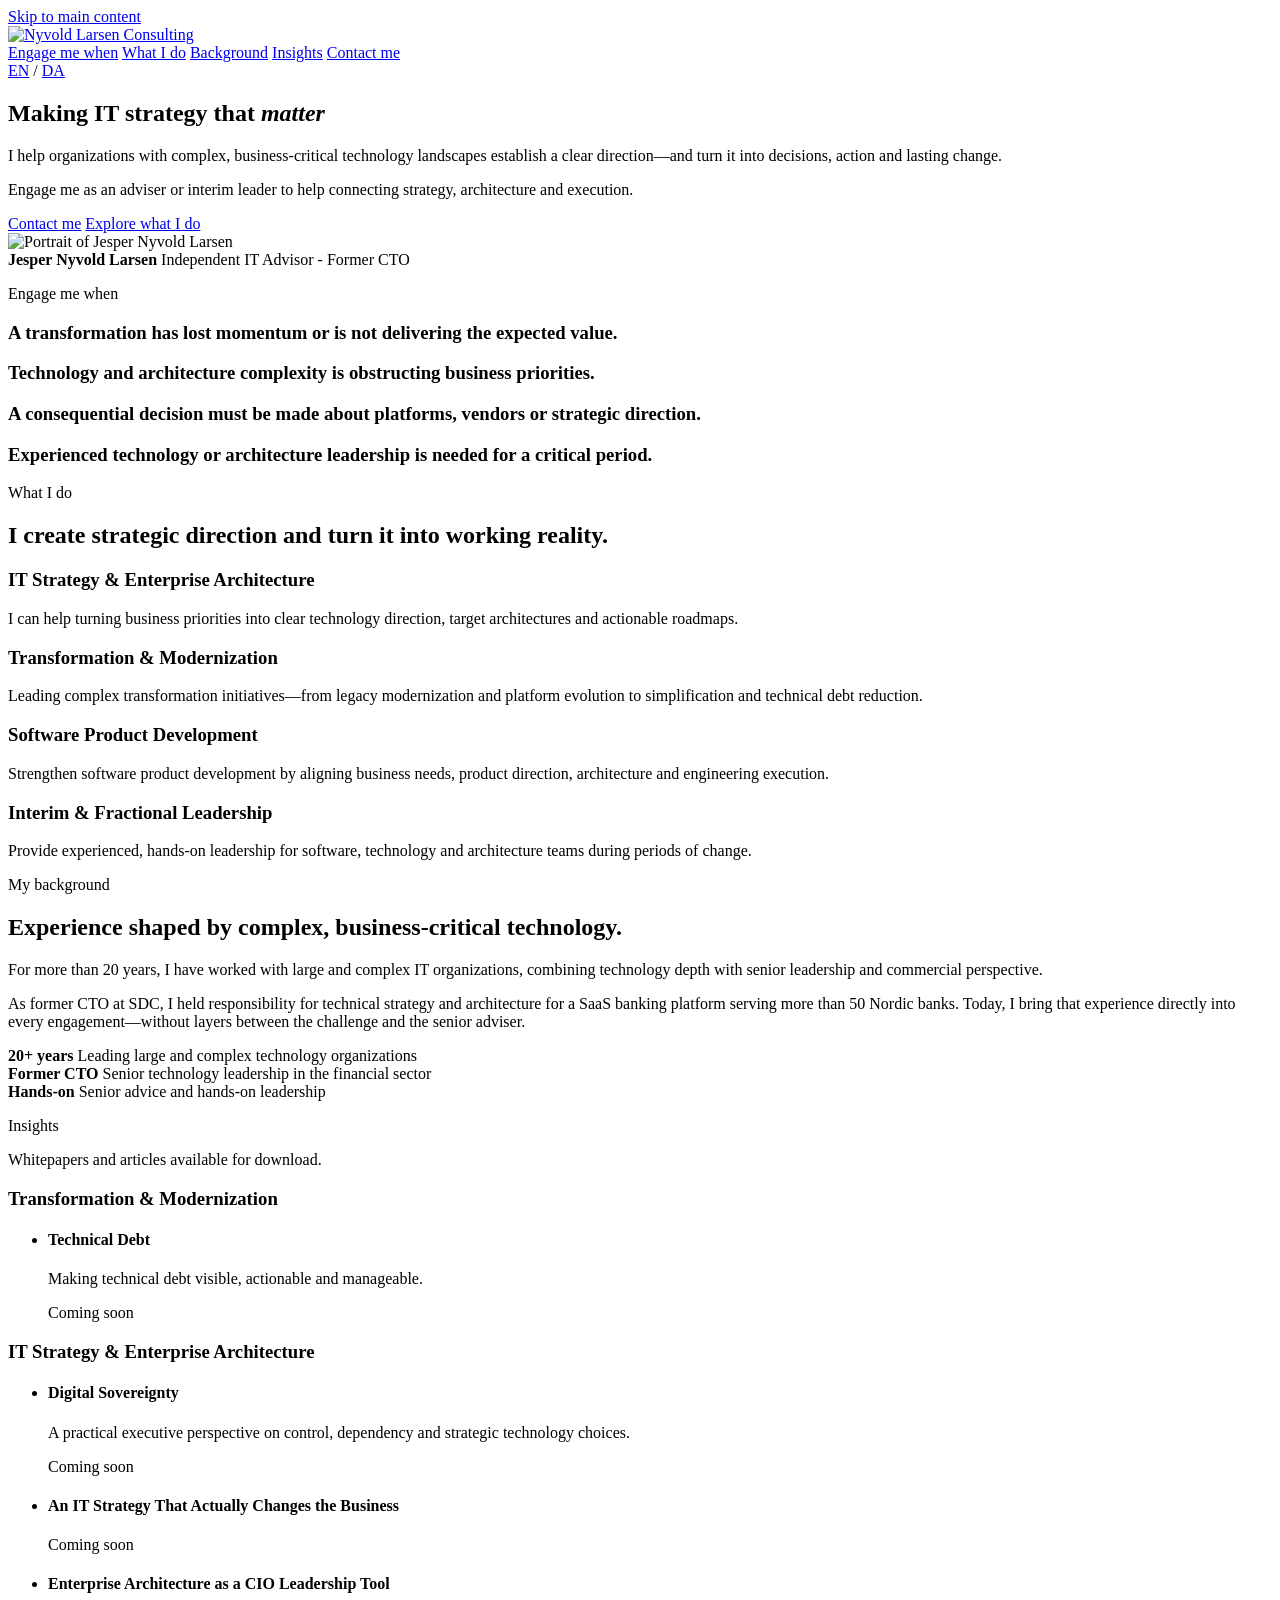
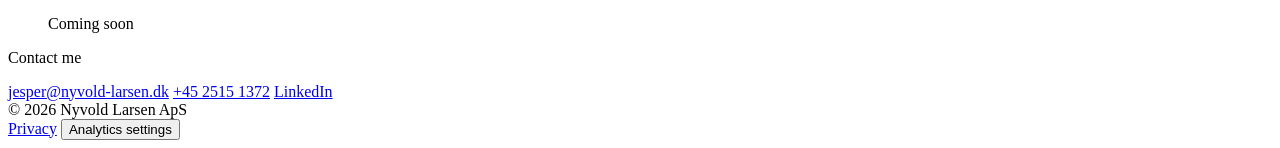
==== www/index.html @ a1b35573 "Build bilingual consulting homepage" ====
<!doctype html>
<html lang="en" data-ga-id="">
  <head>
    <meta charset="utf-8" />
    <meta name="viewport" content="width=device-width, initial-scale=1" />
    <title>Nyvold Larsen | Technology strategy and leadership</title>
    <meta name="description" content="Senior technology advisory and interim leadership for organizations with complex, business-critical technology landscapes." />
    <meta name="theme-color" content="#f3f0e9" />
    <link rel="canonical" href="https://nyvold-larsen.dk/" />
    <link rel="alternate" hreflang="en" href="https://nyvold-larsen.dk/" />
    <link rel="alternate" hreflang="da" href="https://nyvold-larsen.dk/da/" />
    <link rel="alternate" hreflang="x-default" href="https://nyvold-larsen.dk/" />
    <meta property="og:type" content="website" />
    <meta property="og:locale" content="en_GB" />
    <meta property="og:locale:alternate" content="da_DK" />
    <meta property="og:title" content="Making IT strategy that matter" />
    <meta property="og:description" content="Senior technology advisory that connects strategy, architecture and execution." />
    <meta property="og:url" content="https://nyvold-larsen.dk/" />
    <meta property="og:site_name" content="Nyvold Larsen Consulting" />
    <link rel="stylesheet" href="/css/site.css?v=20260809-1" />
    <link rel="stylesheet" href="/css/revisions.css?v=20260802-1" />
    <script defer src="/js/analytics.js"></script>
    <script defer src="/js/consent.js"></script>
  </head>
  <body>
    <a class="skip-link" href="#main">Skip to main content</a>

    <header class="site-header">
      <div class="container header-inner">
        <a class="brand" href="/" aria-label="Nyvold Larsen Consulting, home">
          <img src="/images/nyvold-larsen-logo.jpg" width="760" height="144" alt="Nyvold Larsen Consulting" />
        </a>
        <nav class="site-nav" aria-label="Main navigation">
          <a class="nav-link" href="#engage-title">Engage me when</a>
          <a class="nav-link" href="#services-label">What I do</a>
          <a class="nav-link" href="#background-label">Background</a>
          <a class="nav-link" href="#insights-title">Insights</a>
          <a class="nav-link" href="#contact-title">Contact me</a>
          <div class="language-switch" aria-label="Language selection">
            <a href="/" lang="en" aria-current="page" aria-label="English, current language" data-language="en">EN</a>
            <span aria-hidden="true">/</span>
            <a href="/da/" lang="da" hreflang="da" aria-label="Skift til dansk" data-language="da">DA</a>
          </div>
        </nav>
      </div>
    </header>

    <main id="main">
      <section class="hero" aria-labelledby="hero-title">
        <div class="container hero-grid">
          <div>
            <h1 id="hero-title">Making IT strategy that <em>matter</em></h1>
            <div class="hero-copy">
              <p>I help organizations with complex, business-critical technology landscapes establish a clear direction—and turn it into decisions, action and lasting change.</p>
              <p>Engage me as an adviser or interim leader to help connecting strategy, architecture and execution.</p>
              <div class="hero-actions">
                <a class="button button-dark" href="#contact" data-event="contact">Contact me</a>
                <a class="button" href="#services">Explore what I do</a>
              </div>
            </div>
          </div>
          <div class="portrait-stage" aria-label="Jesper Nyvold Larsen, independent IT adviser">
            <div class="portrait-frame">
              <img src="/images/jesper-nyvold-larsen.jpg" width="350" height="350" alt="Portrait of Jesper Nyvold Larsen" />
            </div>
            <div class="portrait-caption">
              <strong>Jesper Nyvold Larsen</strong>
              <span>Independent IT Advisor - Former CTO</span>
            </div>
          </div>
        </div>
      </section>

      <section class="section" id="engage" aria-labelledby="engage-title">
        <div class="container engage-grid engage-grid-compact">
          <div>
            <p class="eyebrow" id="engage-title">Engage me when</p>
          </div>
          <div class="scenarios">
            <article class="scenario">
              <h3>A transformation has lost momentum or is not delivering the expected value.</h3>
            </article>
            <article class="scenario">
              <h3>Technology and architecture complexity is obstructing business priorities.</h3>
            </article>
            <article class="scenario">
              <h3>A consequential decision must be made about platforms, vendors or strategic direction.</h3>
            </article>
            <article class="scenario">
              <h3>Experienced technology or architecture leadership is needed for a critical period.</h3>
            </article>
          </div>
        </div>
      </section>

      <section class="section services" id="services" aria-labelledby="services-title">
        <div class="container">
          <p class="eyebrow" id="services-label">What I do</p>
          <div class="services-heading">
            <h2 class="section-heading" id="services-title">I create strategic direction and turn it into working reality.</h2>
          </div>
          <div class="service-grid">
            <article class="service">
              <h3>IT Strategy &amp; Enterprise Architecture</h3>
              <p>I can help turning business priorities into clear technology direction, target architectures and actionable roadmaps.</p>
            </article>
            <article class="service">
              <h3>Transformation &amp; Modernization</h3>
              <p>Leading complex transformation initiatives—from legacy modernization and platform evolution to simplification and technical debt reduction.</p>
            </article>
            <article class="service">
              <h3>Software Product Development</h3>
              <p>Strengthen software product development by aligning business needs, product direction, architecture and engineering execution.</p>
            </article>
            <article class="service">
              <h3>Interim &amp; Fractional Leadership</h3>
              <p>Provide experienced, hands-on leadership for software, technology and architecture teams during periods of change.</p>
            </article>
          </div>
        </div>
      </section>

      <section class="section" id="background" aria-labelledby="background-title">
        <div class="container background-grid">
          <div class="background-copy">
            <p class="eyebrow" id="background-label">My background</p>
            <h2 class="section-heading" id="background-title">Experience shaped by complex, business-critical technology.</h2>
            <p>For more than 20 years, I have worked with large and complex IT organizations, combining technology depth with senior leadership and commercial perspective.</p>
            <p>As former CTO at SDC, I held responsibility for technical strategy and architecture for a SaaS banking platform serving more than 50 Nordic banks. Today, I bring that experience directly into every engagement—without layers between the challenge and the senior adviser.</p>
            <div class="proof-strip background-proof" aria-label="Experience at a glance">
              <div class="proof-grid">
                <div class="proof-item">
                  <strong>20+ years</strong>
                  <span>Leading large and complex technology organizations</span>
                </div>
                <div class="proof-item">
                  <strong>Former CTO</strong>
                  <span>Senior technology leadership in the financial sector</span>
                </div>
                <div class="proof-item">
                  <strong>Hands-on</strong>
                  <span>Senior advice and hands-on leadership</span>
                </div>
              </div>
            </div>
          </div>
        </div>
      </section>

      <section class="section insights" id="insights" aria-labelledby="insights-title">
        <div class="container">
          <div class="insights-heading">
            <div>
              <p class="eyebrow" id="insights-title">Insights</p>
            </div>
            <p class="section-intro">Whitepapers and articles available for download.</p>
          </div>
          <div class="insight-topics">
            <section class="insight-topic" aria-labelledby="transformation-topic">
              <h3 class="insight-topic-title" id="transformation-topic">Transformation &amp; Modernization</h3>
              <ul class="article-list">
                <li>
                  <article class="article-row">
                    <div>
                      <h4>Technical Debt</h4>
                      <p>Making technical debt visible, actionable and manageable.</p>
                    </div>
                    <span class="article-status">Coming soon</span>
                  </article>
                </li>
              </ul>
            </section>
            <section class="insight-topic" aria-labelledby="architecture-topic">
              <h3 class="insight-topic-title" id="architecture-topic">IT Strategy &amp; Enterprise Architecture</h3>
              <ul class="article-list">
                <li>
                  <article class="article-row">
                    <div>
                      <h4>Digital Sovereignty</h4>
                      <p>A practical executive perspective on control, dependency and strategic technology choices.</p>
                    </div>
                    <span class="article-status">Coming soon</span>
                  </article>
                </li>
                <li>
                  <article class="article-row">
                    <div>
                      <h4>An IT Strategy That Actually Changes the Business</h4>
                    </div>
                    <span class="article-status">Coming soon</span>
                  </article>
                </li>
                <li>
                  <article class="article-row">
                    <div>
                      <h4>Enterprise Architecture as a CIO Leadership Tool</h4>
                    </div>
                    <span class="article-status">Coming soon</span>
                  </article>
                </li>
              </ul>
            </section>
          </div>
        </div>
      </section>

      <section class="contact" id="contact" aria-labelledby="contact-title">
        <div class="container contact-inner">
          <p class="eyebrow" id="contact-title">Contact me</p>
          <div class="contact-copy">
            <div class="contact-links">
              <a class="contact-email" href="mailto:jesper@nyvold-larsen.dk" data-event="contact">jesper@nyvold-larsen.dk</a>
              <a class="contact-detail" href="tel:+4525151372" data-event="phone">+45 2515 1372</a>
              <a class="contact-detail" href="https://dk.linkedin.com/in/jesper-nyvold-larsen-0a3227" rel="me noopener" target="_blank" data-event="linkedin">LinkedIn</a>
            </div>
          </div>
        </div>
      </section>
    </main>

    <footer class="site-footer">
      <div class="container footer-inner">
        <span>© 2026 Nyvold Larsen ApS</span>
        <div class="footer-links">
          <a href="/privacy/">Privacy</a>
          <button type="button" data-consent-settings>Analytics settings</button>
        </div>
      </div>
    </footer>

    <aside class="consent-banner" data-consent-banner hidden aria-labelledby="consent-title">
      <div>
        <h2 id="consent-title">Your privacy, your choice</h2>
        <p>With your permission, this site uses Google Analytics to understand which pages are useful. Analytics is not loaded unless you accept. Read the <a href="/privacy/">privacy information</a>.</p>
      </div>
      <div class="consent-actions">
        <button class="button button-light" type="button" data-consent-accept>Accept analytics</button>
        <button class="button button-light" type="button" data-consent-decline>Decline</button>
      </div>
    </aside>
  </body>
</html>
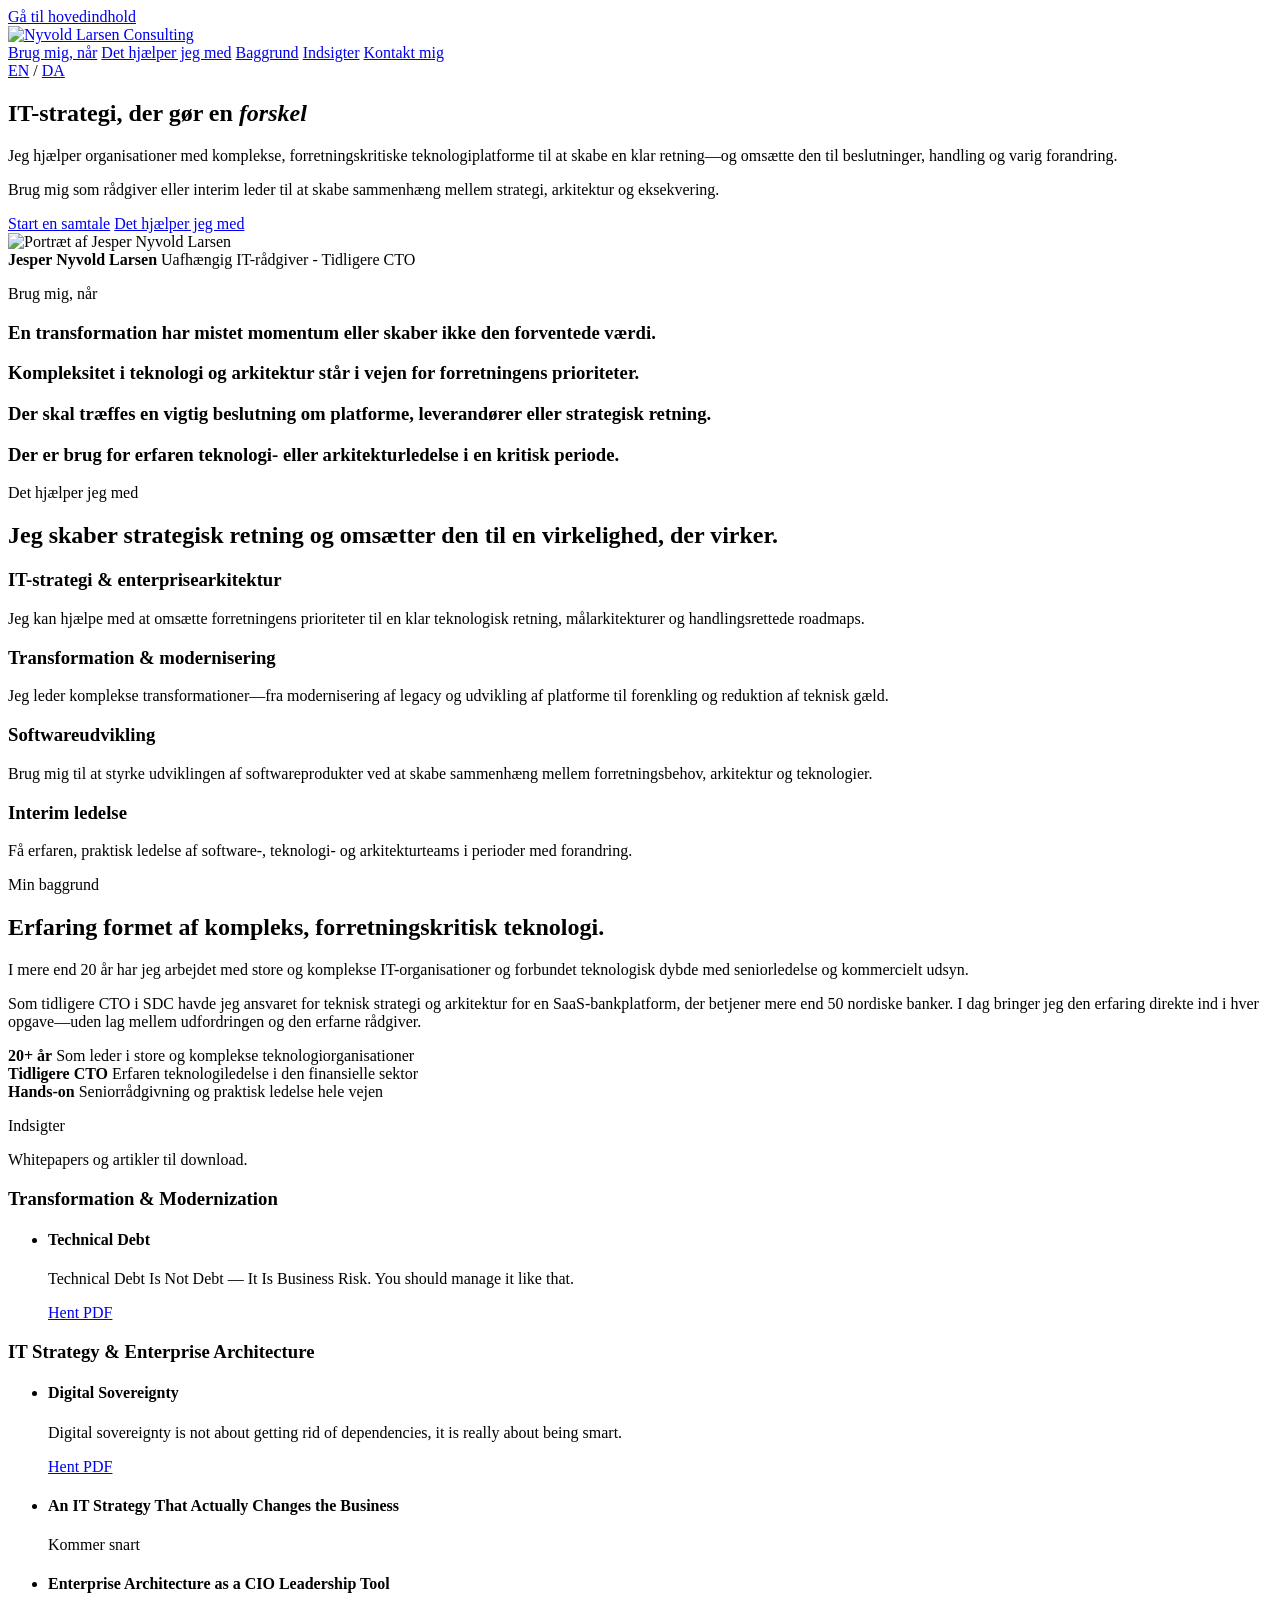
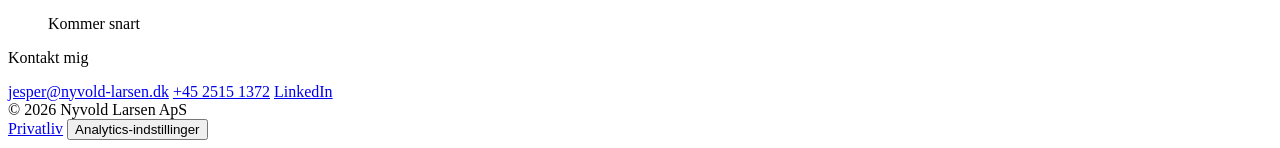
==== commit 0d1b79a3: "Make Danish default and publish whitepapers" ====
--- a/www/index.html
+++ b/www/index.html
@@ -1,45 +1,44 @@
 <!doctype html>
-<html lang="en" data-ga-id="">
+<html lang="da" data-ga-id="">
   <head>
     <meta charset="utf-8" />
     <meta name="viewport" content="width=device-width, initial-scale=1" />
-    <title>Nyvold Larsen | Technology strategy and leadership</title>
-    <meta name="description" content="Senior technology advisory and interim leadership for organizations with complex, business-critical technology landscapes." />
+    <title>Nyvold Larsen | Teknologistrategi og ledelse</title>
+    <meta name="description" content="Erfaren teknologirådgivning og midlertidig ledelse for organisationer med komplekse, forretningskritiske teknologilandskaber." />
     <meta name="theme-color" content="#f3f0e9" />
     <link rel="canonical" href="https://nyvold-larsen.dk/" />
-    <link rel="alternate" hreflang="en" href="https://nyvold-larsen.dk/" />
-    <link rel="alternate" hreflang="da" href="https://nyvold-larsen.dk/da/" />
+    <link rel="alternate" hreflang="en" href="https://nyvold-larsen.dk/en/" />
+    <link rel="alternate" hreflang="da" href="https://nyvold-larsen.dk/" />
     <link rel="alternate" hreflang="x-default" href="https://nyvold-larsen.dk/" />
     <meta property="og:type" content="website" />
-    <meta property="og:locale" content="en_GB" />
-    <meta property="og:locale:alternate" content="da_DK" />
-    <meta property="og:title" content="Making IT strategy that matter" />
-    <meta property="og:description" content="Senior technology advisory that connects strategy, architecture and execution." />
+    <meta property="og:locale" content="da_DK" />
+    <meta property="og:locale:alternate" content="en_GB" />
+    <meta property="og:title" content="IT-strategi, der gør en forskel" />
+    <meta property="og:description" content="Erfaren teknologirådgivning, der forbinder strategi, arkitektur og eksekvering." />
     <meta property="og:url" content="https://nyvold-larsen.dk/" />
     <meta property="og:site_name" content="Nyvold Larsen Consulting" />
     <link rel="stylesheet" href="/css/site.css?v=20260809-1" />
-    <link rel="stylesheet" href="/css/revisions.css?v=20260802-1" />
     <script defer src="/js/analytics.js"></script>
     <script defer src="/js/consent.js"></script>
   </head>
   <body>
-    <a class="skip-link" href="#main">Skip to main content</a>
+    <a class="skip-link" href="#main">Gå til hovedindhold</a>
 
     <header class="site-header">
       <div class="container header-inner">
-        <a class="brand" href="/" aria-label="Nyvold Larsen Consulting, home">
+        <a class="brand" href="/" aria-label="Nyvold Larsen Consulting, forside">
           <img src="/images/nyvold-larsen-logo.jpg" width="760" height="144" alt="Nyvold Larsen Consulting" />
         </a>
-        <nav class="site-nav" aria-label="Main navigation">
-          <a class="nav-link" href="#engage-title">Engage me when</a>
-          <a class="nav-link" href="#services-label">What I do</a>
-          <a class="nav-link" href="#background-label">Background</a>
-          <a class="nav-link" href="#insights-title">Insights</a>
-          <a class="nav-link" href="#contact-title">Contact me</a>
-          <div class="language-switch" aria-label="Language selection">
-            <a href="/" lang="en" aria-current="page" aria-label="English, current language" data-language="en">EN</a>
+        <nav class="site-nav" aria-label="Primær navigation">
+          <a class="nav-link" href="#engage-title">Brug mig, når</a>
+          <a class="nav-link" href="#services-label">Det hjælper jeg med</a>
+          <a class="nav-link" href="#background-label">Baggrund</a>
+          <a class="nav-link" href="#insights-title">Indsigter</a>
+          <a class="nav-link" href="#contact-title">Kontakt mig</a>
+          <div class="language-switch" aria-label="Vælg sprog">
+            <a href="/en/" lang="en" hreflang="en" aria-label="Switch to English" data-language="en">EN</a>
             <span aria-hidden="true">/</span>
-            <a href="/da/" lang="da" hreflang="da" aria-label="Skift til dansk" data-language="da">DA</a>
+            <a href="/" lang="da" aria-current="page" aria-label="Dansk, nuværende sprog" data-language="da">DA</a>
           </div>
         </nav>
       </div>
@@ -49,23 +48,23 @@
       <section class="hero" aria-labelledby="hero-title">
         <div class="container hero-grid">
           <div>
-            <h1 id="hero-title">Making IT strategy that <em>matter</em></h1>
+            <h1 id="hero-title">IT-strategi, der gør en <em>forskel</em></h1>
             <div class="hero-copy">
-              <p>I help organizations with complex, business-critical technology landscapes establish a clear direction—and turn it into decisions, action and lasting change.</p>
-              <p>Engage me as an adviser or interim leader to help connecting strategy, architecture and execution.</p>
+              <p>Jeg hjælper organisationer med komplekse, forretningskritiske teknologiplatforme til at skabe en klar retning—og omsætte den til beslutninger, handling og varig forandring.</p>
+              <p>Brug mig som rådgiver eller interim leder til at skabe sammenhæng mellem strategi, arkitektur og eksekvering.</p>
               <div class="hero-actions">
-                <a class="button button-dark" href="#contact" data-event="contact">Contact me</a>
-                <a class="button" href="#services">Explore what I do</a>
+                <a class="button button-dark" href="#contact" data-event="contact">Start en samtale</a>
+                <a class="button" href="#services">Det hjælper jeg med</a>
               </div>
             </div>
           </div>
-          <div class="portrait-stage" aria-label="Jesper Nyvold Larsen, independent IT adviser">
+          <div class="portrait-stage" aria-label="Jesper Nyvold Larsen, uafhængig IT-rådgiver">
             <div class="portrait-frame">
-              <img src="/images/jesper-nyvold-larsen.jpg" width="350" height="350" alt="Portrait of Jesper Nyvold Larsen" />
+              <img src="/images/jesper-nyvold-larsen.jpg" width="350" height="350" alt="Portræt af Jesper Nyvold Larsen" />
             </div>
             <div class="portrait-caption">
               <strong>Jesper Nyvold Larsen</strong>
-              <span>Independent IT Advisor - Former CTO</span>
+              <span>Uafhængig IT-rådgiver - Tidligere CTO</span>
             </div>
           </div>
         </div>
@@ -74,20 +73,24 @@
       <section class="section" id="engage" aria-labelledby="engage-title">
         <div class="container engage-grid engage-grid-compact">
           <div>
-            <p class="eyebrow" id="engage-title">Engage me when</p>
+            <p class="eyebrow" id="engage-title">Brug mig, når</p>
           </div>
           <div class="scenarios">
             <article class="scenario">
-              <h3>A transformation has lost momentum or is not delivering the expected value.</h3>
-            </article>
-            <article class="scenario">
-              <h3>Technology and architecture complexity is obstructing business priorities.</h3>
-            </article>
-            <article class="scenario">
-              <h3>A consequential decision must be made about platforms, vendors or strategic direction.</h3>
-            </article>
-            <article class="scenario">
-              <h3>Experienced technology or architecture leadership is needed for a critical period.</h3>
+
+              <h3>En transformation har mistet momentum eller skaber ikke den forventede værdi.</h3>
+            </article>
+            <article class="scenario">
+
+              <h3>Kompleksitet i teknologi og arkitektur står i vejen for forretningens prioriteter.</h3>
+            </article>
+            <article class="scenario">
+
+              <h3>Der skal træffes en vigtig beslutning om platforme, leverandører eller strategisk retning.</h3>
+            </article>
+            <article class="scenario">
+
+              <h3>Der er brug for erfaren teknologi- eller arkitekturledelse i en kritisk periode.</h3>
             </article>
           </div>
         </div>
@@ -95,26 +98,26 @@
 
       <section class="section services" id="services" aria-labelledby="services-title">
         <div class="container">
-          <p class="eyebrow" id="services-label">What I do</p>
+          <p class="eyebrow" id="services-label">Det hjælper jeg med</p>
           <div class="services-heading">
-            <h2 class="section-heading" id="services-title">I create strategic direction and turn it into working reality.</h2>
+            <h2 class="section-heading" id="services-title">Jeg skaber strategisk retning og omsætter den til en virkelighed, der virker.</h2>
           </div>
           <div class="service-grid">
             <article class="service">
-              <h3>IT Strategy &amp; Enterprise Architecture</h3>
-              <p>I can help turning business priorities into clear technology direction, target architectures and actionable roadmaps.</p>
-            </article>
-            <article class="service">
-              <h3>Transformation &amp; Modernization</h3>
-              <p>Leading complex transformation initiatives—from legacy modernization and platform evolution to simplification and technical debt reduction.</p>
-            </article>
-            <article class="service">
-              <h3>Software Product Development</h3>
-              <p>Strengthen software product development by aligning business needs, product direction, architecture and engineering execution.</p>
-            </article>
-            <article class="service">
-              <h3>Interim &amp; Fractional Leadership</h3>
-              <p>Provide experienced, hands-on leadership for software, technology and architecture teams during periods of change.</p>
+              <h3>IT-strategi &amp; enterprisearkitektur</h3>
+              <p>Jeg kan hjælpe med at omsætte forretningens prioriteter til en klar teknologisk retning, målarkitekturer og handlingsrettede roadmaps.</p>
+            </article>
+            <article class="service">
+              <h3>Transformation &amp; modernisering</h3>
+              <p>Jeg leder komplekse transformationer—fra modernisering af legacy og udvikling af platforme til forenkling og reduktion af teknisk gæld.</p>
+            </article>
+            <article class="service">
+              <h3>Softwareudvikling</h3>
+              <p>Brug mig til at styrke udviklingen af softwareprodukter ved at skabe sammenhæng mellem forretningsbehov, arkitektur og teknologier.</p>
+            </article>
+            <article class="service">
+              <h3>Interim ledelse</h3>
+              <p>Få erfaren, praktisk ledelse af software-, teknologi- og arkitekturteams i perioder med forandring.</p>
             </article>
           </div>
         </div>
@@ -123,23 +126,23 @@
       <section class="section" id="background" aria-labelledby="background-title">
         <div class="container background-grid">
           <div class="background-copy">
-            <p class="eyebrow" id="background-label">My background</p>
-            <h2 class="section-heading" id="background-title">Experience shaped by complex, business-critical technology.</h2>
-            <p>For more than 20 years, I have worked with large and complex IT organizations, combining technology depth with senior leadership and commercial perspective.</p>
-            <p>As former CTO at SDC, I held responsibility for technical strategy and architecture for a SaaS banking platform serving more than 50 Nordic banks. Today, I bring that experience directly into every engagement—without layers between the challenge and the senior adviser.</p>
-            <div class="proof-strip background-proof" aria-label="Experience at a glance">
+            <p class="eyebrow" id="background-label">Min baggrund</p>
+            <h2 class="section-heading" id="background-title">Erfaring formet af kompleks, forretningskritisk teknologi.</h2>
+            <p>I mere end 20 år har jeg arbejdet med store og komplekse IT-organisationer og forbundet teknologisk dybde med seniorledelse og kommercielt udsyn.</p>
+            <p>Som tidligere CTO i SDC havde jeg ansvaret for teknisk strategi og arkitektur for en SaaS-bankplatform, der betjener mere end 50 nordiske banker. I dag bringer jeg den erfaring direkte ind i hver opgave—uden lag mellem udfordringen og den erfarne rådgiver.</p>
+            <div class="proof-strip background-proof" aria-label="Erfaring i korte træk">
               <div class="proof-grid">
                 <div class="proof-item">
-                  <strong>20+ years</strong>
-                  <span>Leading large and complex technology organizations</span>
+                  <strong>20+ år</strong>
+                  <span>Som leder i store og komplekse teknologiorganisationer</span>
                 </div>
                 <div class="proof-item">
-                  <strong>Former CTO</strong>
-                  <span>Senior technology leadership in the financial sector</span>
+                  <strong>Tidligere CTO</strong>
+                  <span>Erfaren teknologiledelse i den finansielle sektor</span>
                 </div>
                 <div class="proof-item">
                   <strong>Hands-on</strong>
-                  <span>Senior advice and hands-on leadership</span>
+                  <span>Seniorrådgivning og praktisk ledelse hele vejen</span>
                 </div>
               </div>
             </div>
@@ -151,9 +154,9 @@
         <div class="container">
           <div class="insights-heading">
             <div>
-              <p class="eyebrow" id="insights-title">Insights</p>
-            </div>
-            <p class="section-intro">Whitepapers and articles available for download.</p>
+              <p class="eyebrow" id="insights-title">Indsigter</p>
+            </div>
+            <p class="section-intro">Whitepapers og artikler til download.</p>
           </div>
           <div class="insight-topics">
             <section class="insight-topic" aria-labelledby="transformation-topic">
@@ -163,9 +166,9 @@
                   <article class="article-row">
                     <div>
                       <h4>Technical Debt</h4>
-                      <p>Making technical debt visible, actionable and manageable.</p>
-                    </div>
-                    <span class="article-status">Coming soon</span>
+                      <p>Technical Debt Is Not Debt — It Is Business Risk. You should manage it like that.</p>
+                    </div>
+                    <a class="article-status" href="/downloads/technical-debt.pdf" download>Hent PDF</a>
                   </article>
                 </li>
               </ul>
@@ -177,9 +180,9 @@
                   <article class="article-row">
                     <div>
                       <h4>Digital Sovereignty</h4>
-                      <p>A practical executive perspective on control, dependency and strategic technology choices.</p>
-                    </div>
-                    <span class="article-status">Coming soon</span>
+                      <p>Digital sovereignty is not about getting rid of dependencies, it is really about being smart.</p>
+                    </div>
+                    <a class="article-status" href="/downloads/digital-sovereignty.pdf" download>Hent PDF</a>
                   </article>
                 </li>
                 <li>
@@ -187,7 +190,7 @@
                     <div>
                       <h4>An IT Strategy That Actually Changes the Business</h4>
                     </div>
-                    <span class="article-status">Coming soon</span>
+                    <span class="article-status">Kommer snart</span>
                   </article>
                 </li>
                 <li>
@@ -195,7 +198,7 @@
                     <div>
                       <h4>Enterprise Architecture as a CIO Leadership Tool</h4>
                     </div>
-                    <span class="article-status">Coming soon</span>
+                    <span class="article-status">Kommer snart</span>
                   </article>
                 </li>
               </ul>
@@ -206,7 +209,7 @@
 
       <section class="contact" id="contact" aria-labelledby="contact-title">
         <div class="container contact-inner">
-          <p class="eyebrow" id="contact-title">Contact me</p>
+          <p class="eyebrow" id="contact-title">Kontakt mig</p>
           <div class="contact-copy">
             <div class="contact-links">
               <a class="contact-email" href="mailto:jesper@nyvold-larsen.dk" data-event="contact">jesper@nyvold-larsen.dk</a>
@@ -222,20 +225,20 @@
       <div class="container footer-inner">
         <span>© 2026 Nyvold Larsen ApS</span>
         <div class="footer-links">
-          <a href="/privacy/">Privacy</a>
-          <button type="button" data-consent-settings>Analytics settings</button>
+          <a href="/privacy/">Privatliv</a>
+          <button type="button" data-consent-settings>Analytics-indstillinger</button>
         </div>
       </div>
     </footer>
 
     <aside class="consent-banner" data-consent-banner hidden aria-labelledby="consent-title">
       <div>
-        <h2 id="consent-title">Your privacy, your choice</h2>
-        <p>With your permission, this site uses Google Analytics to understand which pages are useful. Analytics is not loaded unless you accept. Read the <a href="/privacy/">privacy information</a>.</p>
+        <h2 id="consent-title">Dit privatliv, dit valg</h2>
+        <p>Med din tilladelse bruger siden Google Analytics til at forstå, hvilke sider der er nyttige. Analytics indlæses ikke, medmindre du accepterer. Læs vores <a href="/privacy/">privatlivsinformation</a>.</p>
       </div>
       <div class="consent-actions">
-        <button class="button button-light" type="button" data-consent-accept>Accept analytics</button>
-        <button class="button button-light" type="button" data-consent-decline>Decline</button>
+        <button class="button button-light" type="button" data-consent-accept>Acceptér analytics</button>
+        <button class="button button-light" type="button" data-consent-decline>Afvis</button>
       </div>
     </aside>
   </body>
